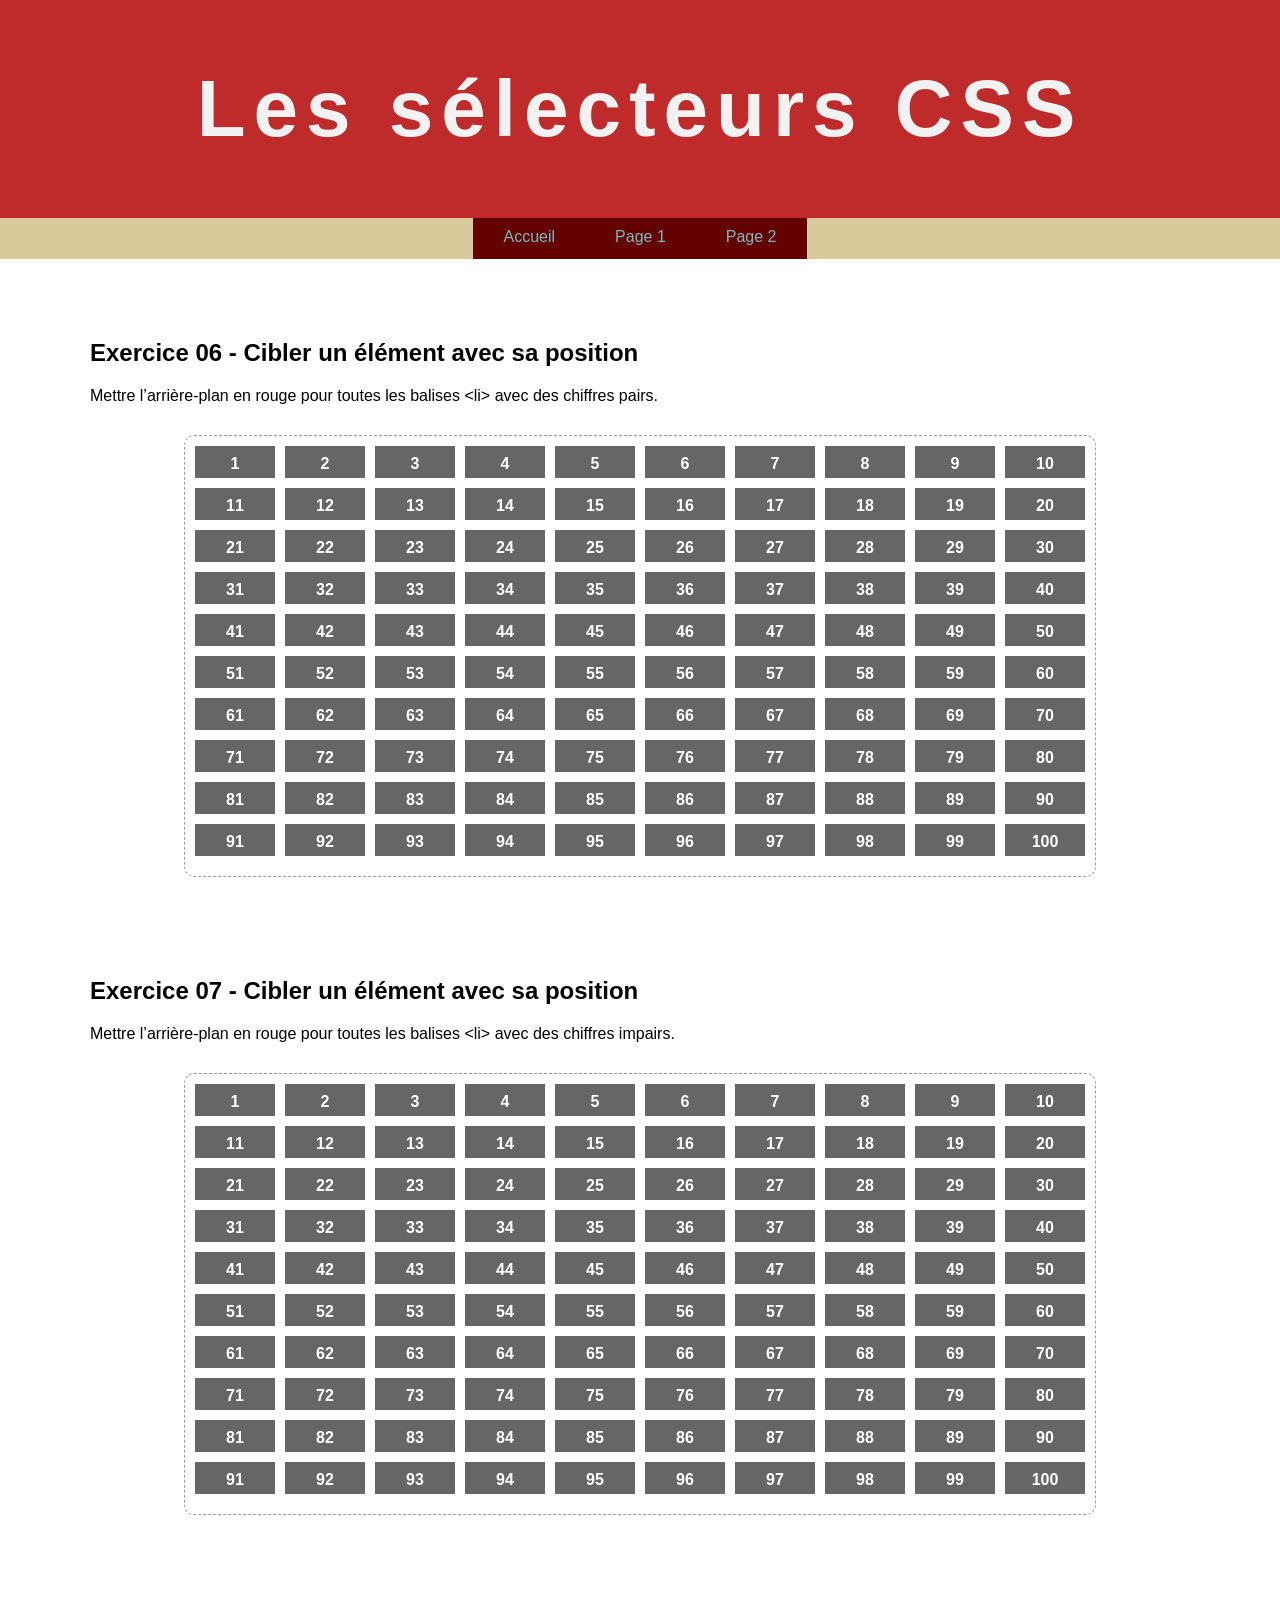
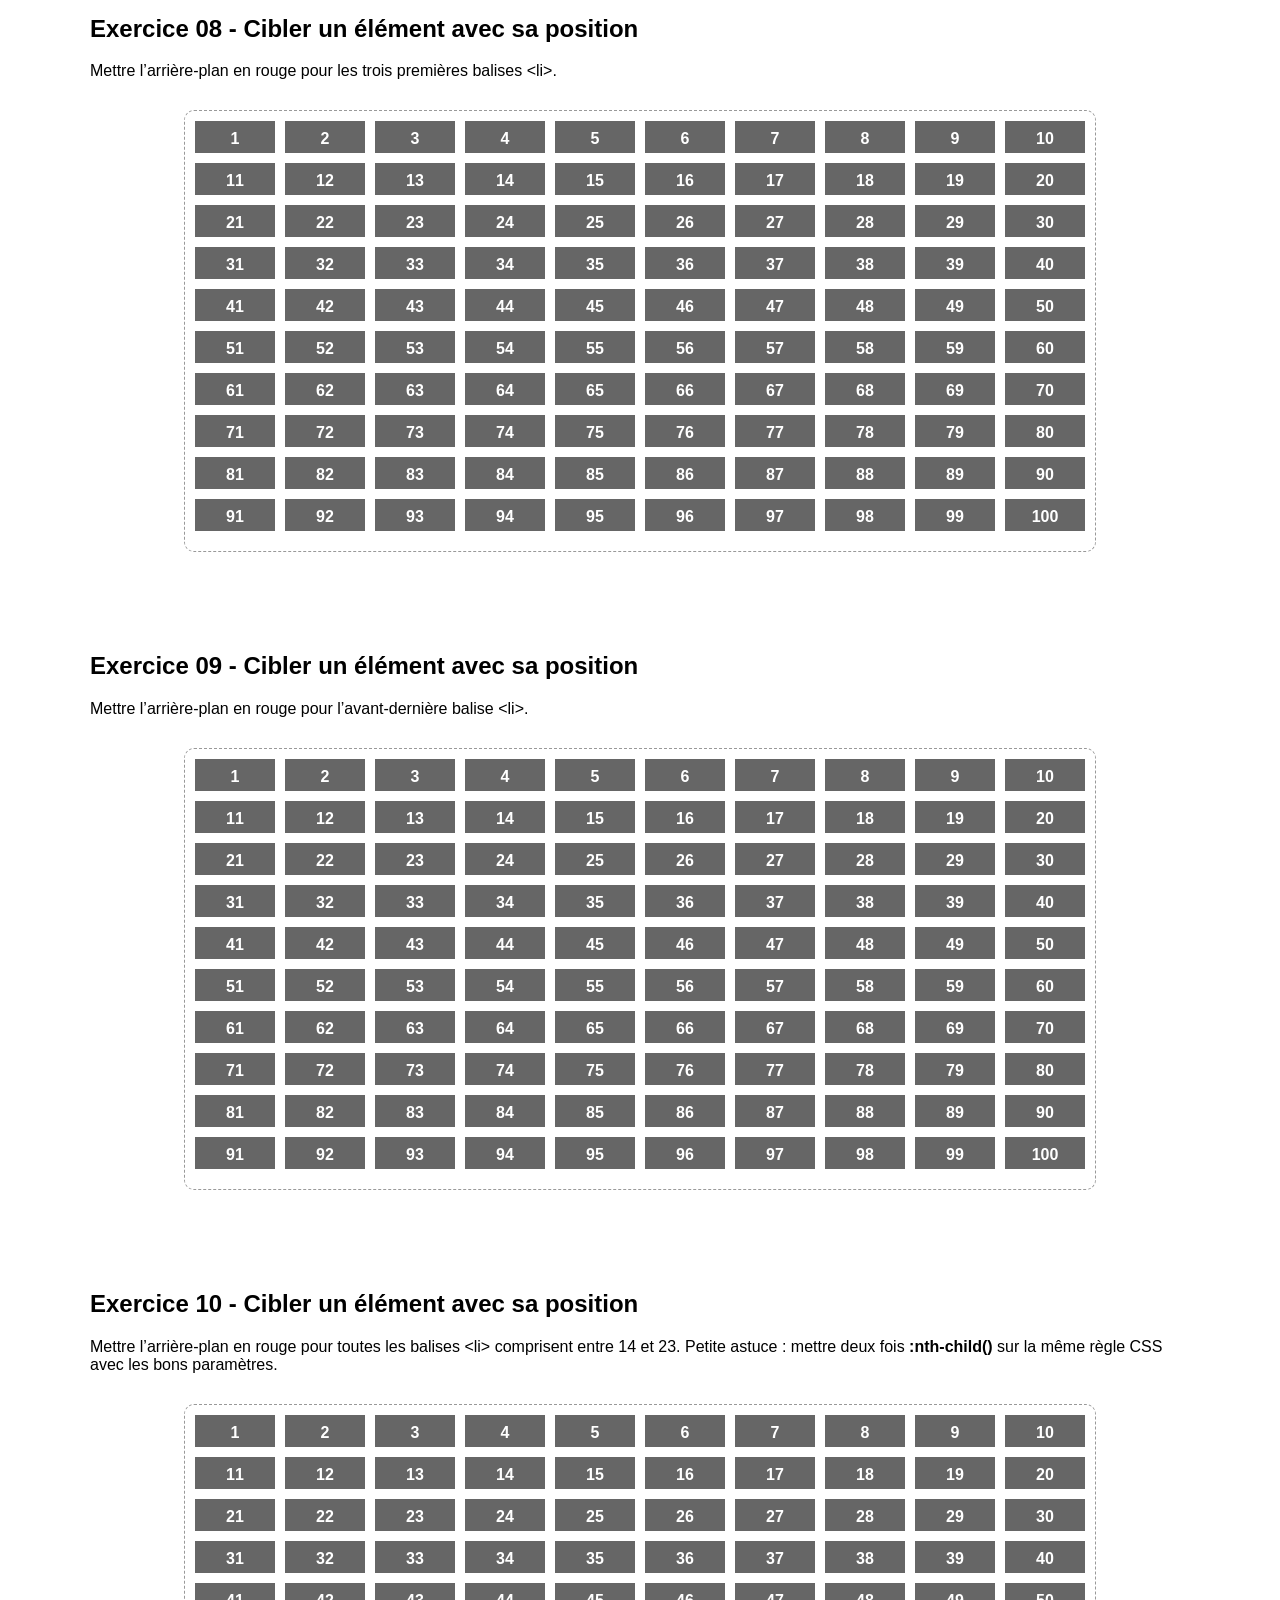
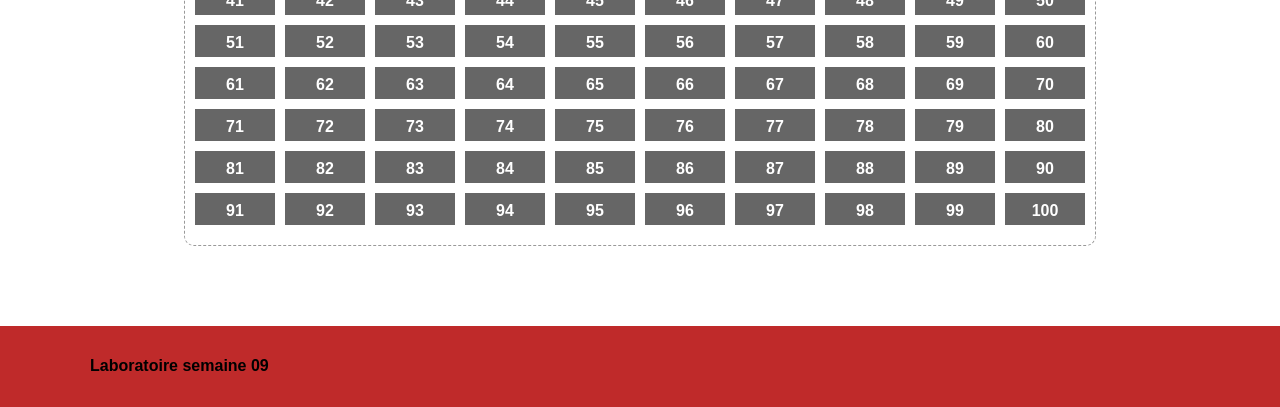
==== etudiant/page1.html @ 61bc489c "commencement" ====
<!DOCTYPE html>
<html lang="fr">
<head>
    <meta charset="UTF-8">
    <title>Les sélecteurs CSS</title>

    <link rel="stylesheet" href="css/normalize.css">

    <link rel="stylesheet" href="css/styles.css">


</head>
<body>

<header>
    <div class="wrapper">
        <h1>Les sélecteurs CSS</h1>
    </div>
</header>


<nav>
    <div class="wrapper">
        <ul>
            <li><a href="index.html">Accueil</a></li>
            <li><a href="page1.html">Page 1</a></li>
            <li><a href="page2.html">Page 2</a></li>
        </ul>
    </div>
</nav>


<div class="wrapper">

    <section class="exercice06">
        <h2>Exercice 06 - Cibler un élément avec sa position</h2>
        <p>Mettre l’arrière-plan en rouge pour toutes les balises &lt;li&gt; avec des chiffres pairs.</p>


        <ol>
            <li>1</li><li>2</li><li>3</li><li>4</li><li>5</li><li>6</li><li>7</li><li>8</li><li>9</li><li>10</li>
            <li>11</li><li>12</li><li>13</li><li>14</li><li>15</li><li>16</li><li>17</li><li>18</li><li>19</li><li>20</li>
            <li>21</li><li>22</li><li>23</li><li>24</li><li>25</li><li>26</li><li>27</li><li>28</li><li>29</li><li>30</li>
            <li>31</li><li>32</li><li>33</li><li>34</li><li>35</li><li>36</li><li>37</li><li>38</li><li>39</li><li>40</li>
            <li>41</li><li>42</li><li>43</li><li>44</li><li>45</li><li>46</li><li>47</li><li>48</li><li>49</li><li>50</li>
            <li>51</li><li>52</li><li>53</li><li>54</li><li>55</li><li>56</li><li>57</li><li>58</li><li>59</li><li>60</li>
            <li>61</li><li>62</li><li>63</li><li>64</li><li>65</li><li>66</li><li>67</li><li>68</li><li>69</li><li>70</li>
            <li>71</li><li>72</li><li>73</li><li>74</li><li>75</li><li>76</li><li>77</li><li>78</li><li>79</li><li>80</li>
            <li>81</li><li>82</li><li>83</li><li>84</li><li>85</li><li>86</li><li>87</li><li>88</li><li>89</li><li>90</li>
            <li>91</li><li>92</li><li>93</li><li>94</li><li>95</li><li>96</li><li>97</li><li>98</li><li>99</li><li>100</li>
        </ol>

    </section>

    <section class="exercice07">
        <h2>Exercice 07 - Cibler un élément avec sa position</h2>
        <p>Mettre l’arrière-plan en rouge pour toutes les balises &lt;li&gt; avec des chiffres impairs.</p>


        <ol>
            <li>1</li><li>2</li><li>3</li><li>4</li><li>5</li><li>6</li><li>7</li><li>8</li><li>9</li><li>10</li>
            <li>11</li><li>12</li><li>13</li><li>14</li><li>15</li><li>16</li><li>17</li><li>18</li><li>19</li><li>20</li>
            <li>21</li><li>22</li><li>23</li><li>24</li><li>25</li><li>26</li><li>27</li><li>28</li><li>29</li><li>30</li>
            <li>31</li><li>32</li><li>33</li><li>34</li><li>35</li><li>36</li><li>37</li><li>38</li><li>39</li><li>40</li>
            <li>41</li><li>42</li><li>43</li><li>44</li><li>45</li><li>46</li><li>47</li><li>48</li><li>49</li><li>50</li>
            <li>51</li><li>52</li><li>53</li><li>54</li><li>55</li><li>56</li><li>57</li><li>58</li><li>59</li><li>60</li>
            <li>61</li><li>62</li><li>63</li><li>64</li><li>65</li><li>66</li><li>67</li><li>68</li><li>69</li><li>70</li>
            <li>71</li><li>72</li><li>73</li><li>74</li><li>75</li><li>76</li><li>77</li><li>78</li><li>79</li><li>80</li>
            <li>81</li><li>82</li><li>83</li><li>84</li><li>85</li><li>86</li><li>87</li><li>88</li><li>89</li><li>90</li>
            <li>91</li><li>92</li><li>93</li><li>94</li><li>95</li><li>96</li><li>97</li><li>98</li><li>99</li><li>100</li>
        </ol>

    </section>

    <section class="exercice08">
        <h2>Exercice 08 - Cibler un élément avec sa position</h2>
        <p>Mettre l’arrière-plan en rouge pour les trois premières balises &lt;li&gt;.</p>

        <ol>
            <li>1</li><li>2</li><li>3</li><li>4</li><li>5</li><li>6</li><li>7</li><li>8</li><li>9</li><li>10</li>
            <li>11</li><li>12</li><li>13</li><li>14</li><li>15</li><li>16</li><li>17</li><li>18</li><li>19</li><li>20</li>
            <li>21</li><li>22</li><li>23</li><li>24</li><li>25</li><li>26</li><li>27</li><li>28</li><li>29</li><li>30</li>
            <li>31</li><li>32</li><li>33</li><li>34</li><li>35</li><li>36</li><li>37</li><li>38</li><li>39</li><li>40</li>
            <li>41</li><li>42</li><li>43</li><li>44</li><li>45</li><li>46</li><li>47</li><li>48</li><li>49</li><li>50</li>
            <li>51</li><li>52</li><li>53</li><li>54</li><li>55</li><li>56</li><li>57</li><li>58</li><li>59</li><li>60</li>
            <li>61</li><li>62</li><li>63</li><li>64</li><li>65</li><li>66</li><li>67</li><li>68</li><li>69</li><li>70</li>
            <li>71</li><li>72</li><li>73</li><li>74</li><li>75</li><li>76</li><li>77</li><li>78</li><li>79</li><li>80</li>
            <li>81</li><li>82</li><li>83</li><li>84</li><li>85</li><li>86</li><li>87</li><li>88</li><li>89</li><li>90</li>
            <li>91</li><li>92</li><li>93</li><li>94</li><li>95</li><li>96</li><li>97</li><li>98</li><li>99</li><li>100</li>
        </ol>

    </section>
    <section class="exercice09">
        <h2>Exercice 09 - Cibler un élément avec sa position</h2>
        <p>Mettre l’arrière-plan en rouge pour l’avant-dernière balise &lt;li&gt;.</p>

        <ol>
            <li>1</li><li>2</li><li>3</li><li>4</li><li>5</li><li>6</li><li>7</li><li>8</li><li>9</li><li>10</li>
            <li>11</li><li>12</li><li>13</li><li>14</li><li>15</li><li>16</li><li>17</li><li>18</li><li>19</li><li>20</li>
            <li>21</li><li>22</li><li>23</li><li>24</li><li>25</li><li>26</li><li>27</li><li>28</li><li>29</li><li>30</li>
            <li>31</li><li>32</li><li>33</li><li>34</li><li>35</li><li>36</li><li>37</li><li>38</li><li>39</li><li>40</li>
            <li>41</li><li>42</li><li>43</li><li>44</li><li>45</li><li>46</li><li>47</li><li>48</li><li>49</li><li>50</li>
            <li>51</li><li>52</li><li>53</li><li>54</li><li>55</li><li>56</li><li>57</li><li>58</li><li>59</li><li>60</li>
            <li>61</li><li>62</li><li>63</li><li>64</li><li>65</li><li>66</li><li>67</li><li>68</li><li>69</li><li>70</li>
            <li>71</li><li>72</li><li>73</li><li>74</li><li>75</li><li>76</li><li>77</li><li>78</li><li>79</li><li>80</li>
            <li>81</li><li>82</li><li>83</li><li>84</li><li>85</li><li>86</li><li>87</li><li>88</li><li>89</li><li>90</li>
            <li>91</li><li>92</li><li>93</li><li>94</li><li>95</li><li>96</li><li>97</li><li>98</li><li>99</li><li>100</li>
        </ol>

    </section>

    <section class="exercice10">
        <h2>Exercice 10 - Cibler un élément avec sa position</h2>
        <p>Mettre l’arrière-plan en rouge pour toutes les balises &lt;li&gt; comprisent entre 14 et 23. Petite astuce : mettre deux fois <strong>:nth-child()</strong> sur la même règle CSS avec les bons paramètres.</p>


        <ol>
            <li>1</li><li>2</li><li>3</li><li>4</li><li>5</li><li>6</li><li>7</li><li>8</li><li>9</li><li>10</li>
            <li>11</li><li>12</li><li>13</li><li>14</li><li>15</li><li>16</li><li>17</li><li>18</li><li>19</li><li>20</li>
            <li>21</li><li>22</li><li>23</li><li>24</li><li>25</li><li>26</li><li>27</li><li>28</li><li>29</li><li>30</li>
            <li>31</li><li>32</li><li>33</li><li>34</li><li>35</li><li>36</li><li>37</li><li>38</li><li>39</li><li>40</li>
            <li>41</li><li>42</li><li>43</li><li>44</li><li>45</li><li>46</li><li>47</li><li>48</li><li>49</li><li>50</li>
            <li>51</li><li>52</li><li>53</li><li>54</li><li>55</li><li>56</li><li>57</li><li>58</li><li>59</li><li>60</li>
            <li>61</li><li>62</li><li>63</li><li>64</li><li>65</li><li>66</li><li>67</li><li>68</li><li>69</li><li>70</li>
            <li>71</li><li>72</li><li>73</li><li>74</li><li>75</li><li>76</li><li>77</li><li>78</li><li>79</li><li>80</li>
            <li>81</li><li>82</li><li>83</li><li>84</li><li>85</li><li>86</li><li>87</li><li>88</li><li>89</li><li>90</li>
            <li>91</li><li>92</li><li>93</li><li>94</li><li>95</li><li>96</li><li>97</li><li>98</li><li>99</li><li>100</li>
        </ol>

    </section>
</div>

<footer>
    <div class="wrapper">
        <h4>Laboratoire semaine 09</h4>
    </div>
</footer>


</body>
</html>
---- etudiant/css/styles.css ----
/* Exercice 01 */

/* Exercice 02 */

/* Exercice 03 */

/* Exercice 04 */

/* Exercice 05 */

/* Exercice 06 */

/* Exercice 07 */

/* Exercice 08 */

/* Exercice 09 */

/* Exercice 10 */

/* Exercice 11 */

/* Exercice 12 */

/* Exercice 13 */

/* Exercice 14 */

/* Exercice 15 */

/* Exercice 16 */

/* Exercice 17 */

/* Exercice 18 */

/*-------------------------------------------
-
-   Ne rien modifier dans le CSS qui suit
-
-
---------------------------------------------*/

/*----------------------------------------------------------------------------
    Reset
----------------------------------------------------------------------------*/

html {
  box-sizing: border-box;
}

*,
*:before,
*:after {
  box-sizing: inherit;
}

/*------------------------------------------------------------------------------
   Base
------------------------------------------------------------------------------*/

body {
  background-color: white;
  color: black;
  font-size: 1rem;
}

ol {
  display: flex;
  flex-wrap: wrap;

  max-width: 912px;

  color: #fff;
  font:
    1em arial,
    sans-serif;

  list-style: none;

  margin: 30px auto 0;
  padding: 10px 0 10px 10px;

  border: 1px dashed #999;
  border-radius: 10px;
}

ol li {
  text-align: center;
  font-weight: bold;

  background: #666;
  padding: 1%;

  width: 80px;
  height: 32px;

  margin: 0 10px 10px 0;
}

/*------------------------------------------------------------------------------
   Mise en page
------------------------------------------------------------------------------*/

.wrapper {
  max-width: 1100px;
  margin: 0 auto;
}

/*------------------------------------------------------------------------------
   Modules
------------------------------------------------------------------------------*/

/*------------------- Navigation --------------------*/

nav {
  background-color: #d9ca9c;
  text-align: center;
}

nav ul {
  display: flex;
  justify-content: center;

  list-style: none;

  margin: 0;
  padding: 0;
}

nav li a {
  background-color: #640101;
  border-bottom: 3px solid transparent;
  color: #7ab8bf;
  display: inline-block;
  padding: 10px 30px;
  text-decoration: none;
}

/*------------------- Entête --------------------*/

header {
  background: #bf2a2a;
  padding: 63px 0;
}

header h1 {
  font:
    700 5rem "Lato",
    sans-serif;
  color: #f2f2f2;
  letter-spacing: 0.1em;
  margin: 0;
  text-align: center;
}
header h1.hide {
  display: none;
}

/*------------------- Section --------------------*/

section {
  margin-top: 60px;
}

section {
  margin-bottom: 80px;
  overflow: auto;
}

/*------------------- Pied de page --------------------*/

footer {
  background-color: #bf2a2a;
  padding: 10px 0;
}

.exercice13 img {
  width: 200px;
  height: 140px;
}
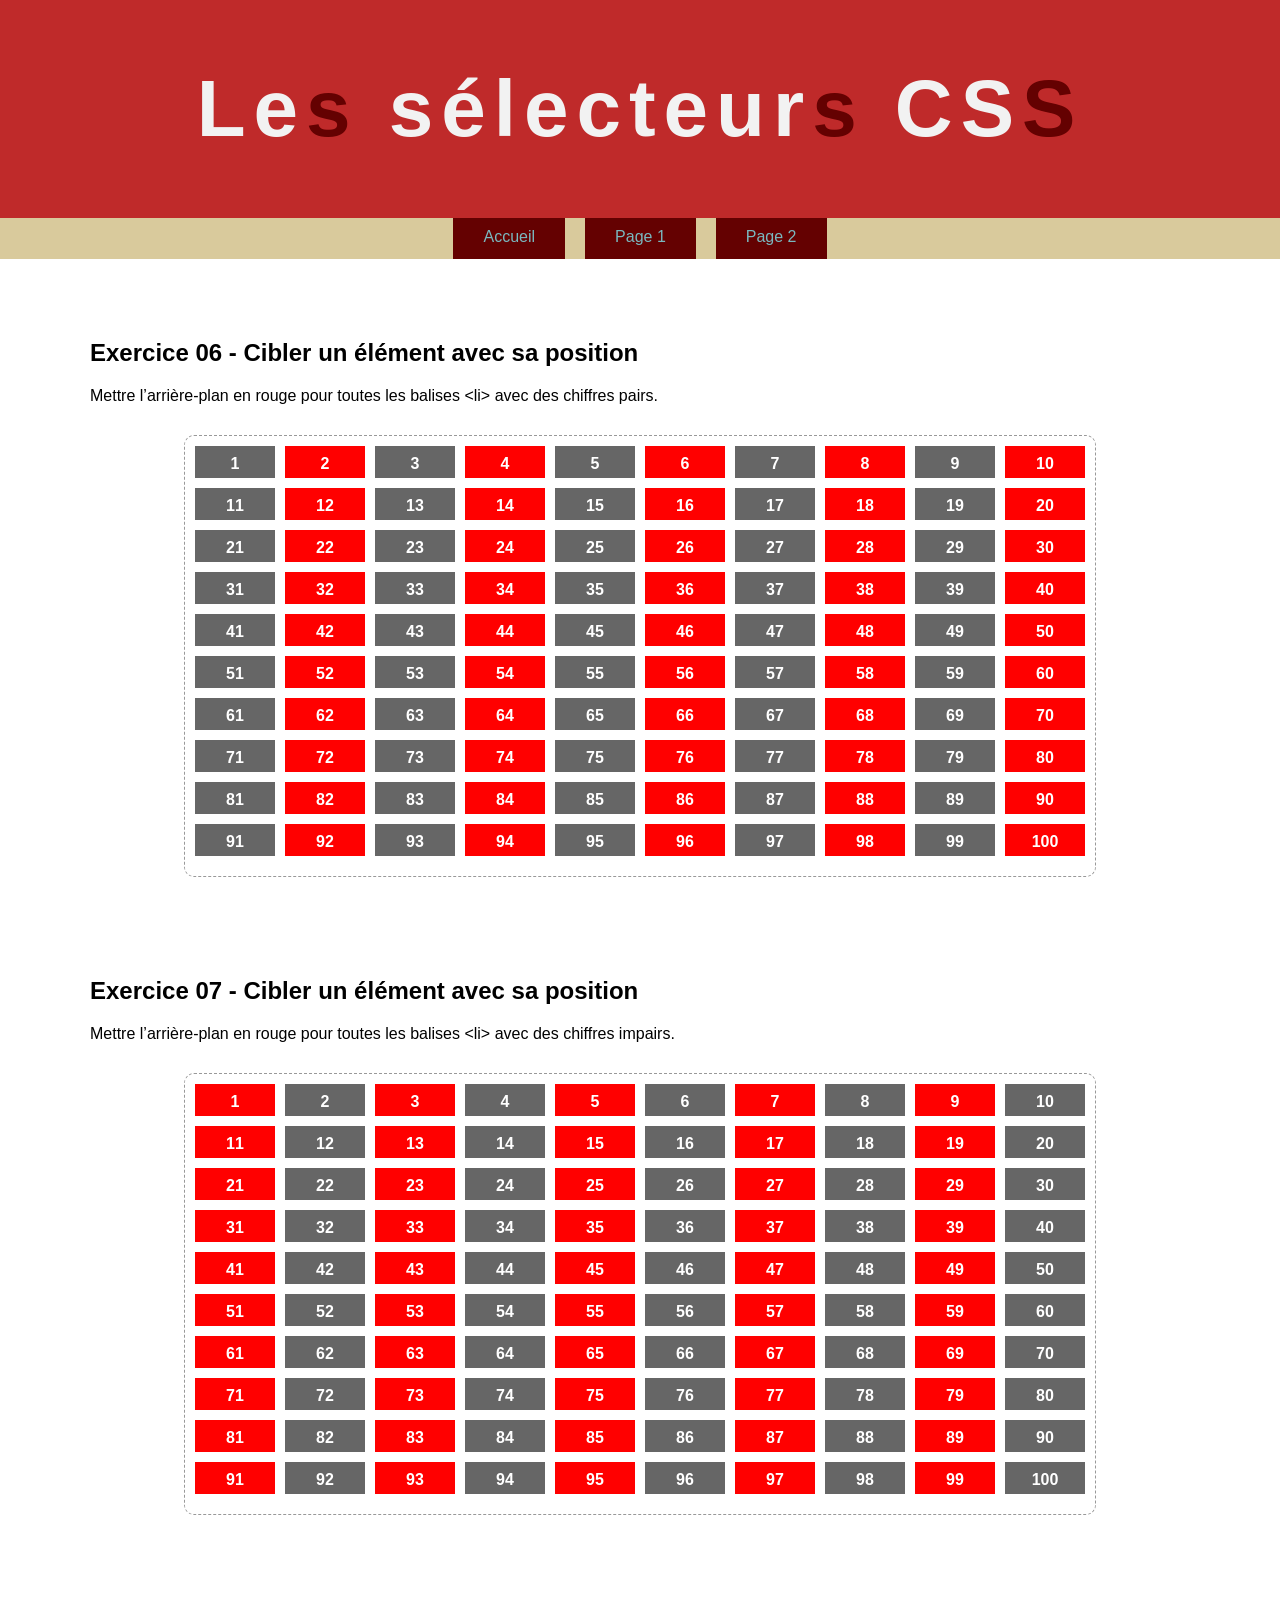
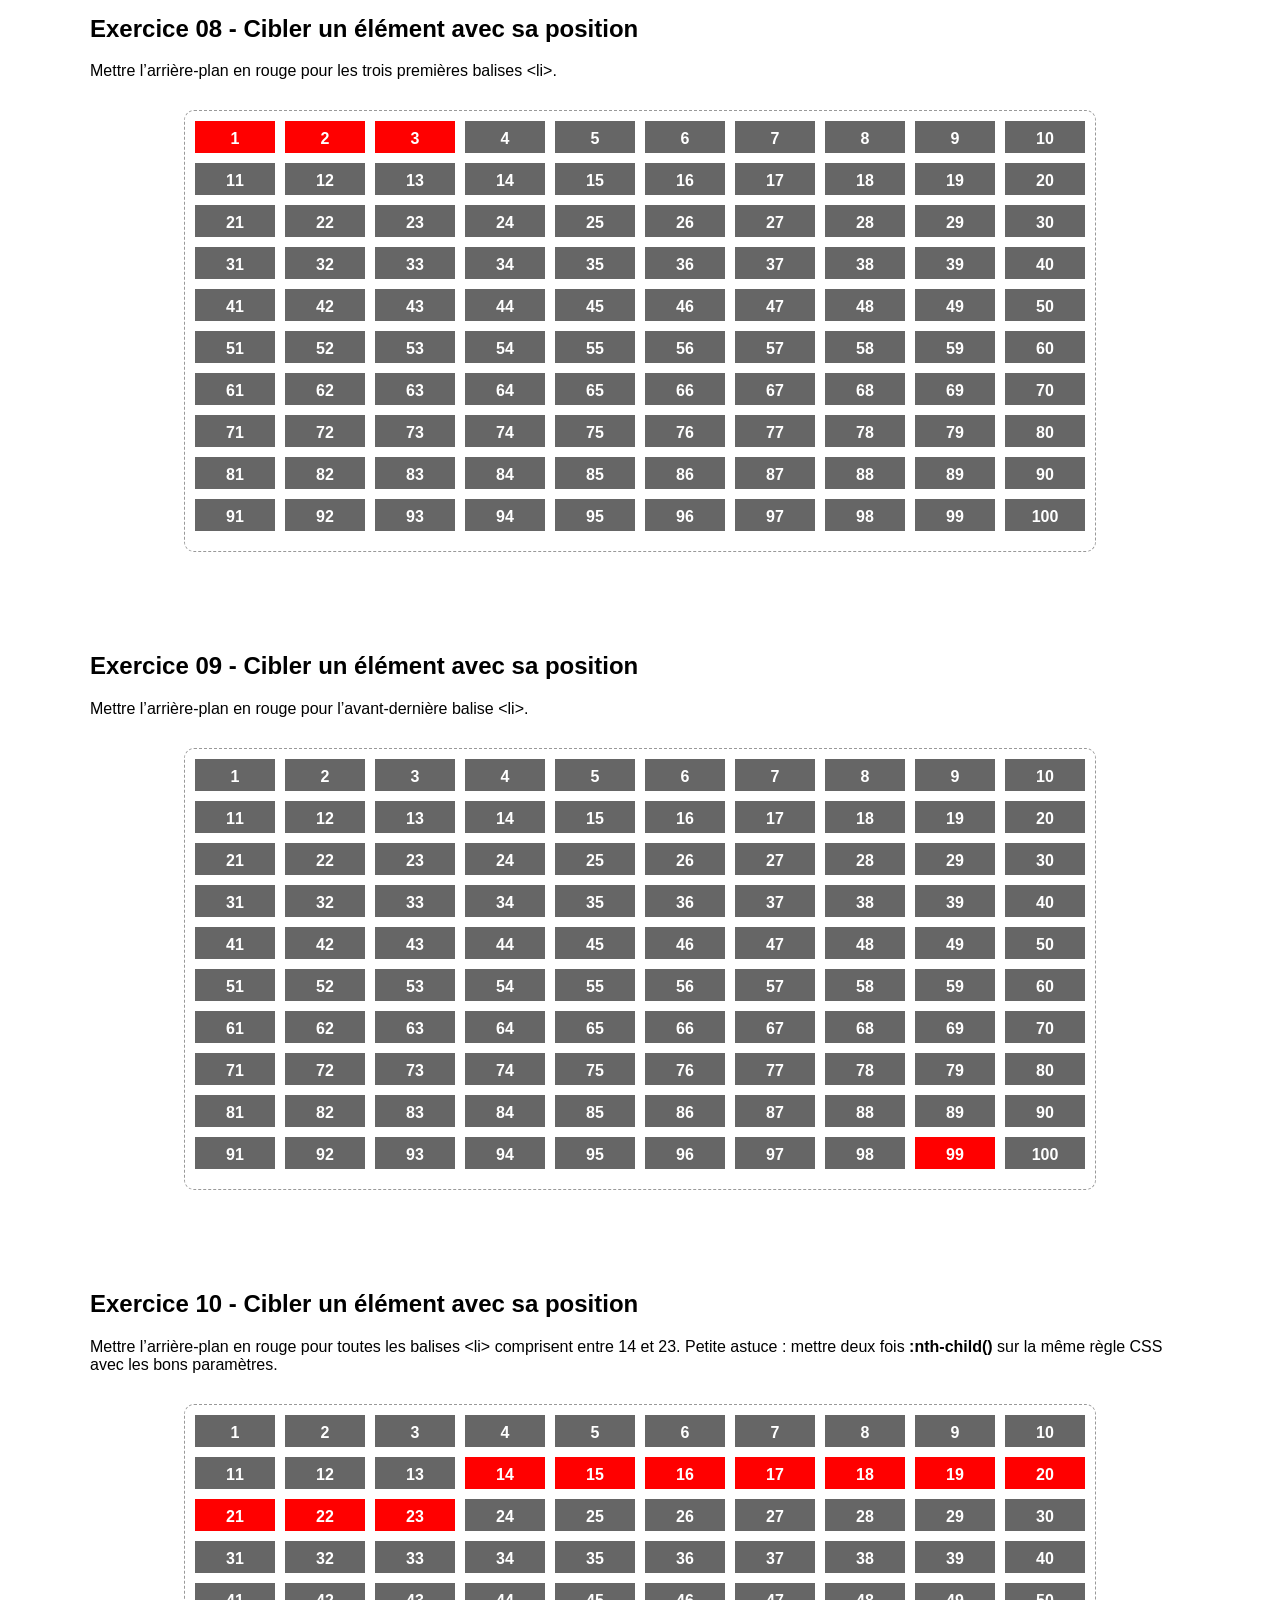
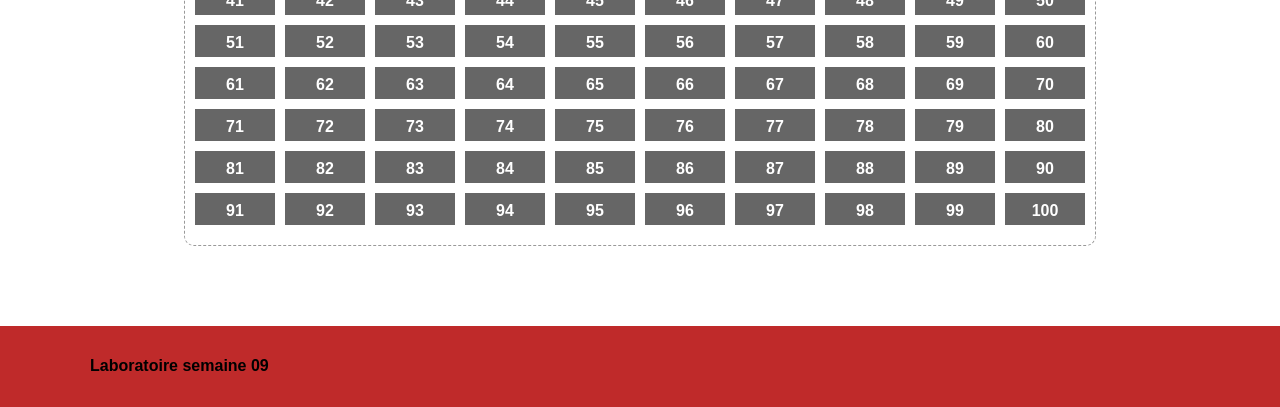
==== commit ed6e6beb: "fin" ====
--- a/etudiant/page1.html
+++ b/etudiant/page1.html
@@ -3,7 +3,9 @@
 <head>
     <meta charset="UTF-8">
     <title>Les sélecteurs CSS</title>
-
+    <script src="js/splittext.js" defer></script>
+    <script src="js/scripts.js" defer></script>
+   
     <link rel="stylesheet" href="css/normalize.css">
 
     <link rel="stylesheet" href="css/styles.css">
--- a/etudiant/css/styles.css
+++ b/etudiant/css/styles.css
@@ -1,39 +1,90 @@
 /* Exercice 01 */
-
+nav li:nth-child(2) {
+  margin: 0px 20px;
+ }
 /* Exercice 02 */
-
+  .exercice02 blockquote::first-letter {
+    color: red;
+    font-size: 3.125rem;
+  }
 /* Exercice 03 */
-
+  .exercice03 blockquote::first-line {
+    color: red;
+    font-weight: 700;
+  }
 /* Exercice 04 */
-
+  .exercice04 ul + p {
+    color: red;
+  }
 /* Exercice 05 */
-
+  .exercice05 a[href^='https://']::after {
+    content: 'open_in_new';
+    display: inline-block;
+    font-family: 'Material Symbols Outlined';
+    font-size: 0.875rem;
+    line-height: 1;
+    margin-left: 5px;
+  }
 /* Exercice 06 */
-
+  .exercice06 li:nth-child(even) {
+    background-color: red;
+  }
 /* Exercice 07 */
-
+  .exercice07 li:nth-child(odd) {
+    background-color: red;
+  }
 /* Exercice 08 */
-
+  .exercice08 li:nth-child(-n+3) {
+    background-color: red;
+  }
 /* Exercice 09 */
-
+.exercice09 li:nth-child(99) {
+  background-color: red;
+}
 /* Exercice 10 */
-
+.exercice10 li:nth-child(n+14):nth-child(-n+23) {
+    background-color: red;
+  }
 /* Exercice 11 */
-
+.exercice11 ul{
+  border: red solid 3px;
+}
 /* Exercice 12 */
-
+.exercice12 > ul {
+  border: red solid 3px;
+}
 /* Exercice 13 */
-
+.exercice13 img[src$='.jpg']{
+  border: red solid 3px;
+}
 /* Exercice 14 */
-
+nav a:hover {
+  background-color: #BF2A2A;
+  border-bottom: 3px black;
+  color: black;
+}
 /* Exercice 15 */
-
+  h2::selection {
+    background-color: black;
+    color: white;
+  }
+
+  p::selection {
+    background-color: gray;
+    color: white;
+  }
 /* Exercice 16 */
-
+  .exercice16 p:not([lang^='fr']) {
+    color:red;
+  }
 /* Exercice 17 */
-
+  .exercice17 input:checked + label {
+    color: red;
+  }
 /* Exercice 18 */
-
+header h1 .char:last-child {
+  color: #640101;
+}
 /*-------------------------------------------
 -
 -   Ne rien modifier dans le CSS qui suit
